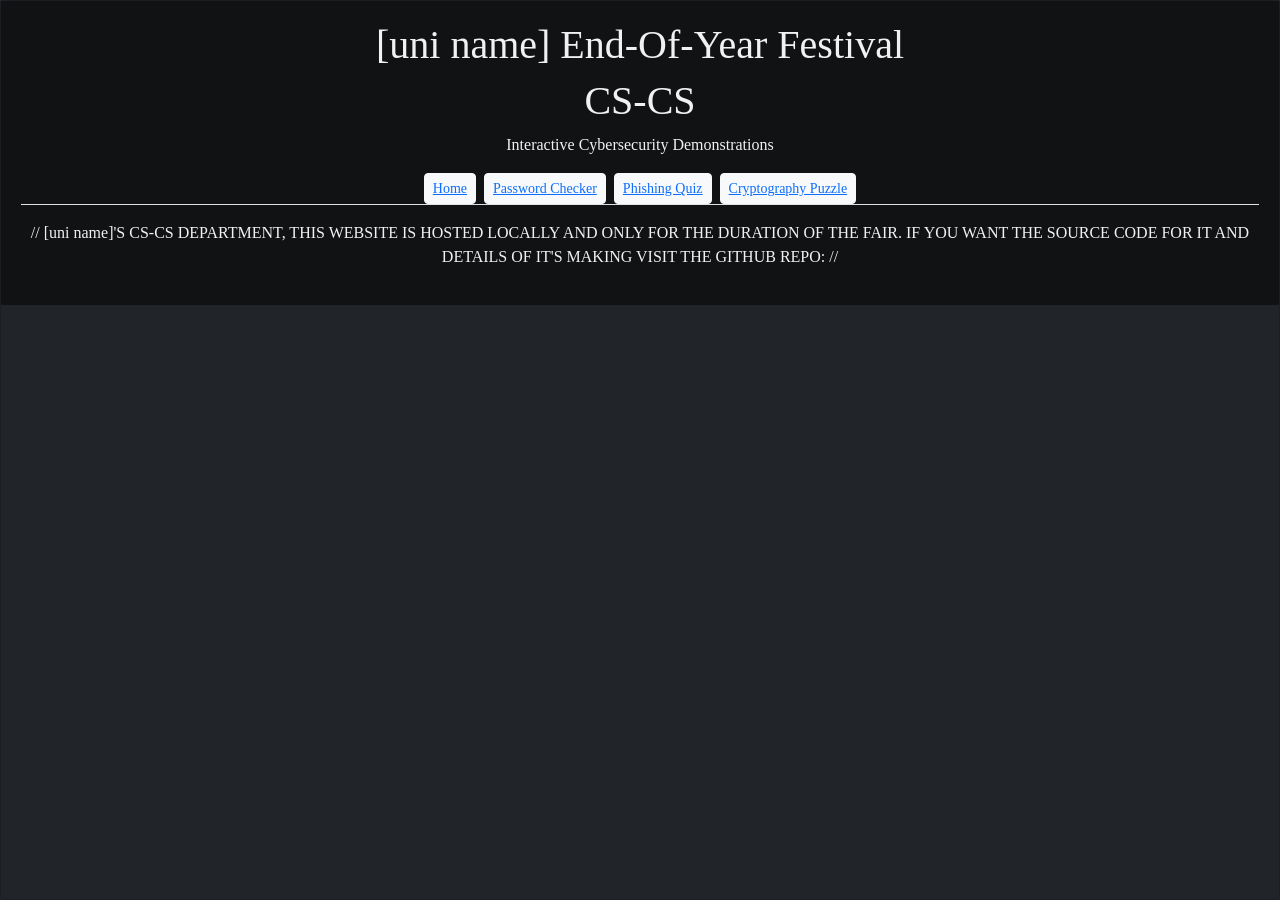
==== cryptoPuzzle.html @ 9e16d623 "Source Code for the webpage" ====
<html lang="en">
<head>
    <meta charset="UTF-8" />
    <meta name="viewport" content="width=device-width, initial-scale=1.0" />
    <title>Cryptography Puzzle</title>
    <link rel="stylesheet" href="style.css">
    <link href="https://cdn.jsdelivr.net/npm/bootstrap@5.3.2/dist/css/bootstrap.min.css" rel="stylesheet" />
<body class="bg-dark" style="font-family: 'Times New Roman', 'sans-serif';">
<div class="card bg-dark text-white" style="min-height: 100vh;">


    <video autoplay muted loop id="myVideo">
        <source src="vid.mp4" type="video/mp4">
    </video>


    <div class="content">

    <header>
        <h1 class="text-center">[uni name] End-Of-Year Festival</h1>
        <h1 class="text-center">CS<span>-CS</span></h1>
        <p class="text-center">Interactive Cybersecurity Demonstrations</p>
    </header>

    <nav class="nav justify-content-center">
        <div class="d-flex gap-2">
            <button class="btn btn-light btn-sm"><a href="index.html">Home</a></button>
            <button class="btn btn-light btn-sm"><a href="passCheck.html">Password Checker</a></button>
            <button class="btn btn-light btn-sm"><a href="phishCheck.html">Phishing Quiz</a></button>
            <button class="btn btn-light btn-sm"><a href="cryptoPuzzle.html">Cryptography Puzzle</a></button>
        </div>
    </nav>

    <footer  class="border-top text-center py-3 fs-6">
        // [uni name]'S CS-CS DEPARTMENT, THIS WEBSITE IS HOSTED LOCALLY AND ONLY FOR THE DURATION OF THE FAIR. IF YOU WANT THE SOURCE CODE FOR IT AND DETAILS OF IT'S MAKING VISIT THE GITHUB REPO: //
    </footer>
</div>
</div>
</body>
</head>
<script>






</script>


</html>
---- style.css ----
#myVideo {
    position: fixed;
    right: 0;
    bottom: 0;
    min-width: 100%;
    min-height: 100%;
    opacity: 0.5;

}

.content {
    position: relative;
    bottom: 0;
    background: rgba(0, 0, 0, 0.5);
    color: #f1f1f1;
    width: 100%;
    padding: 20px;

}
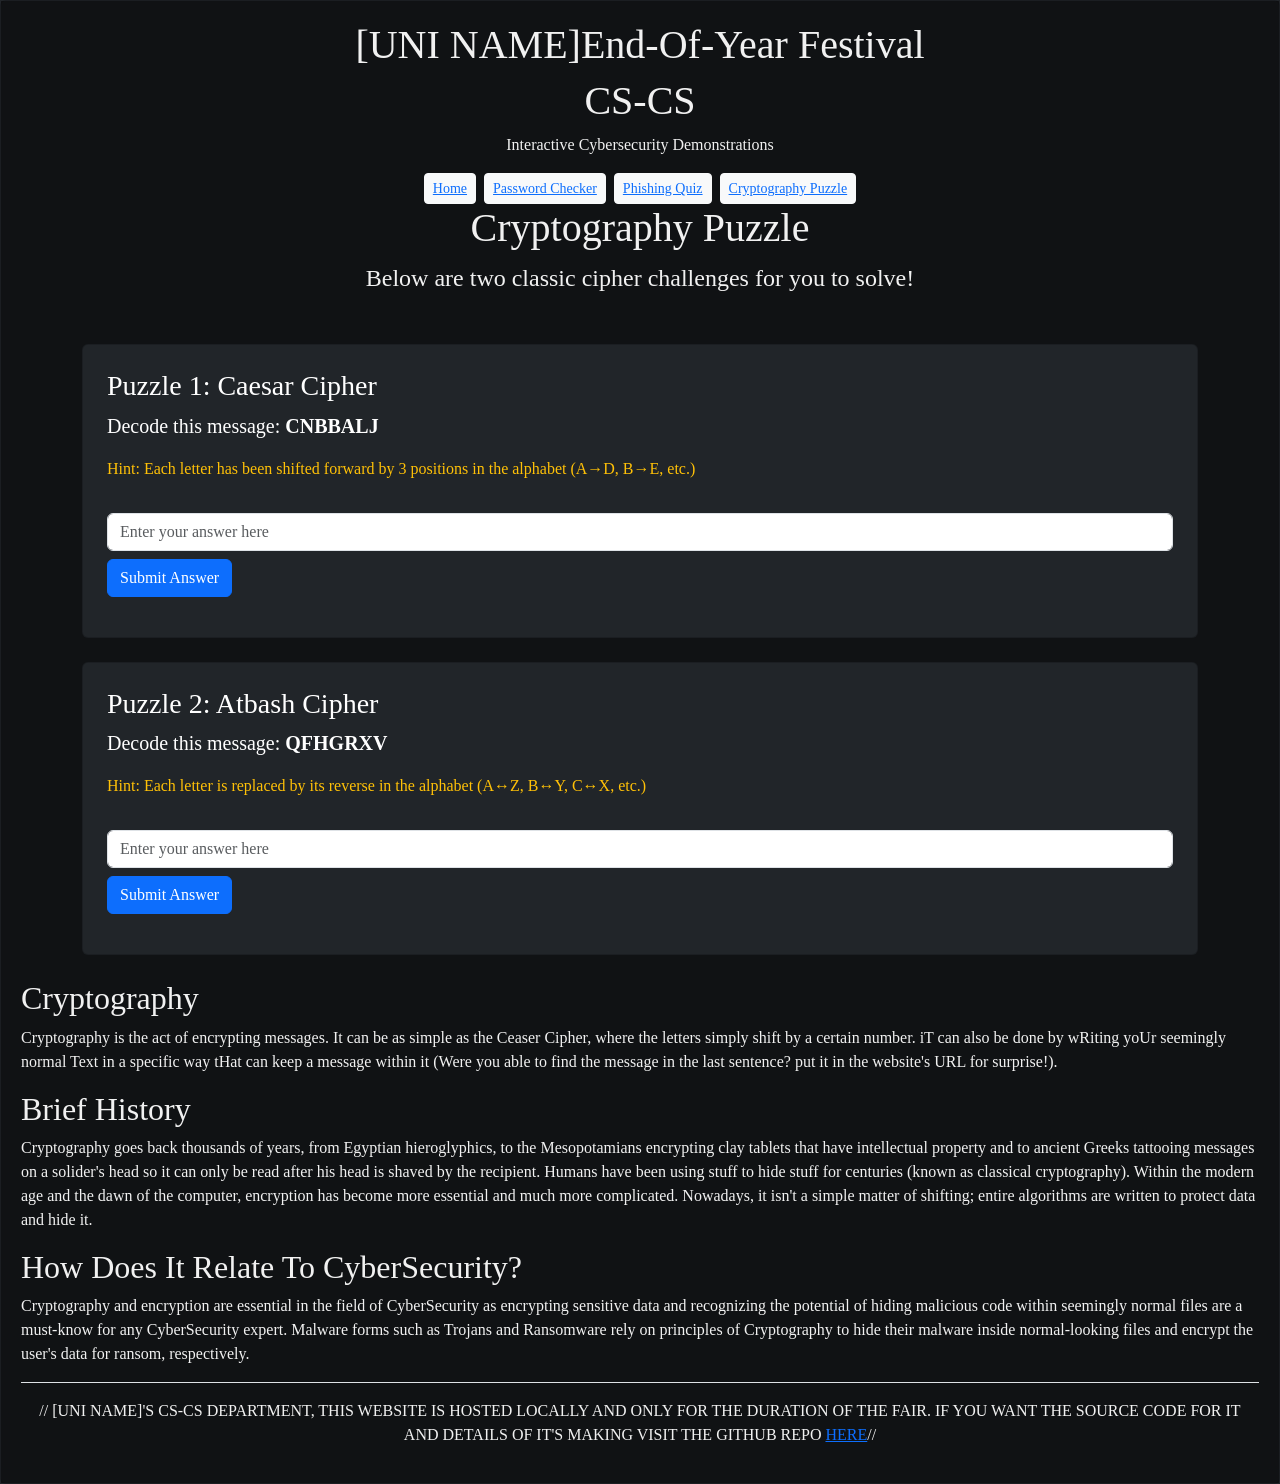
==== commit 151bf089: "Updated the pages. Added short explanatory articles to each of the pages and added a new hidden page" ====
--- a/cryptoPuzzle.html
+++ b/cryptoPuzzle.html
@@ -1,3 +1,4 @@
+<!DOCTYPE html>
 <html lang="en">
 <head>
     <meta charset="UTF-8" />
@@ -17,7 +18,7 @@
     <div class="content">
 
     <header>
-        <h1 class="text-center">[uni name] End-Of-Year Festival</h1>
+        <h1 class="text-center">[UNI NAME]End-Of-Year Festival</h1>
         <h1 class="text-center">CS<span>-CS</span></h1>
         <p class="text-center">Interactive Cybersecurity Demonstrations</p>
     </header>
@@ -31,20 +32,96 @@
         </div>
     </nav>
 
-    <footer  class="border-top text-center py-3 fs-6">
-        // [uni name]'S CS-CS DEPARTMENT, THIS WEBSITE IS HOSTED LOCALLY AND ONLY FOR THE DURATION OF THE FAIR. IF YOU WANT THE SOURCE CODE FOR IT AND DETAILS OF IT'S MAKING VISIT THE GITHUB REPO: //
-    </footer>
-</div>
+        <main>
+            <section>
+                <h2 class="text-center fs-1">Cryptography Puzzle</h2>
+                <p class="text-center fs-4">Below are
+                    two classic cipher challenges for you to solve!</p>
+            </section>
+
+            <section class="container mt-5">
+                <div class="card bg-dark text-white p-4 mb-4">
+                    <h3>Puzzle 1: Caesar Cipher</h3>
+                    <p class="fs-5">Decode this message: <strong>CNBBALJ</strong></p>
+                    <p class="text-warning">Hint: Each letter has been shifted forward by 3 positions in the alphabet
+                        (A→D, B→E, etc.)</p>
+                    <div class="mt-3">
+                        <input type="text" id="answer1" class="form-control mb-2" placeholder="Enter your answer here">
+                        <button class="btn btn-primary" onclick="checkAnswer1()">Submit Answer</button>
+                        <p id="result1" class="mt-2 fs-5"></p>
+                    </div>
+                </div>
+
+                <div class="card bg-dark text-white p-4 mb-4">
+                    <h3>Puzzle 2: Atbash Cipher</h3>
+                    <p class="fs-5">Decode this message: <strong>QFHGRXV</strong></p>
+                    <p class="text-warning">Hint: Each letter is replaced by its reverse in the alphabet (A↔Z, B↔Y, C↔X,
+                        etc.)</p>
+                    <div class="mt-3">
+                        <input type="text" id="answer2" class="form-control mb-2" placeholder="Enter your answer here">
+                        <button class="btn btn-primary" onclick="checkAnswer2()">Submit Answer</button>
+                        <p id="result2" class="mt-2 fs-5"></p>
+                    </div>
+                </div>
+            </section>
+        </main>
+
+        <section>
+            <h2>Cryptography</h2>
+            <p>
+                Cryptography is the act of encrypting messages. It can be as simple as the Ceaser Cipher, where the letters simply shift by a certain number.
+                iT can also be done by wRiting yoUr seemingly normal Text in a specific way tHat can keep a message within it
+                (Were you able to find the message in the last sentence? put it in the website's URL for surprise!). </p>
+            <h2>Brief History</h2>
+            <p>Cryptography goes back thousands of years, from Egyptian hieroglyphics, to the Mesopotamians encrypting clay tablets that have intellectual property and
+                to ancient Greeks tattooing messages on a solider's head so it can only be read after his head is shaved by the recipient.
+                Humans have been using stuff to hide stuff for centuries (known as classical cryptography). Within the modern age and the dawn of the computer, encryption has become more essential and much more complicated.
+                Nowadays, it isn't a simple matter of shifting; entire algorithms are written to protect data and hide it.</p>
+            <h2>How Does It Relate To CyberSecurity?</h2>
+            <p>
+                Cryptography and encryption are essential in the field of CyberSecurity as encrypting sensitive data and recognizing the potential of hiding malicious code within seemingly normal files are a must-know for any CyberSecurity expert.
+                Malware forms such as Trojans and Ransomware rely on principles of Cryptography to hide their malware inside normal-looking files and encrypt the user's data for ransom, respectively.
+            </p>
+
+        </section>
+
+        <footer class="border-top text-center py-3 fs-6">
+            // [UNI NAME]'S CS-CS DEPARTMENT, THIS WEBSITE IS HOSTED LOCALLY AND ONLY FOR THE DURATION OF THE FAIR. IF YOU WANT
+            THE SOURCE CODE FOR IT AND DETAILS OF IT'S MAKING VISIT THE GITHUB REPO <a
+                href="https://github.com/Hamza-The-Brick/UniEventDemoWebPage">HERE</a>//
+        </footer>
+    </div>
 </div>
 </body>
 </head>
 <script>
+    function checkAnswer1() {
+        const userAnswer = document.getElementById('answer1').value.trim().toLowerCase();
+        const correctAnswer = 'freedom';
+        const resultElement = document.getElementById('result1');
 
+        if (userAnswer === correctAnswer) {
+            resultElement.textContent = '✓ Correct! The answer is FREEDOM';
+            resultElement.className = 'mt-2 fs-5 text-success';
+        } else {
+            resultElement.textContent = '✗ Incorrect. Try again! Remember to shift back by 3 positions.';
+            resultElement.className = 'mt-2 fs-5 text-danger';
+        }
+    }
 
+    function checkAnswer2() {
+        const userAnswer = document.getElementById('answer2').value.trim().toLowerCase();
+        const correctAnswer = 'justice';
+        const resultElement = document.getElementById('result2');
 
-
-
-
+        if (userAnswer === correctAnswer) {
+            resultElement.textContent = '✓ Correct! The answer is JUSTICE';
+            resultElement.className = 'mt-2 fs-5 text-success';
+        } else {
+            resultElement.textContent = '✗ Incorrect. Try again! Remember A=Z, B=Y, C=X, and so on.';
+            resultElement.className = 'mt-2 fs-5 text-danger';
+        }
+    }
 </script>
 
 
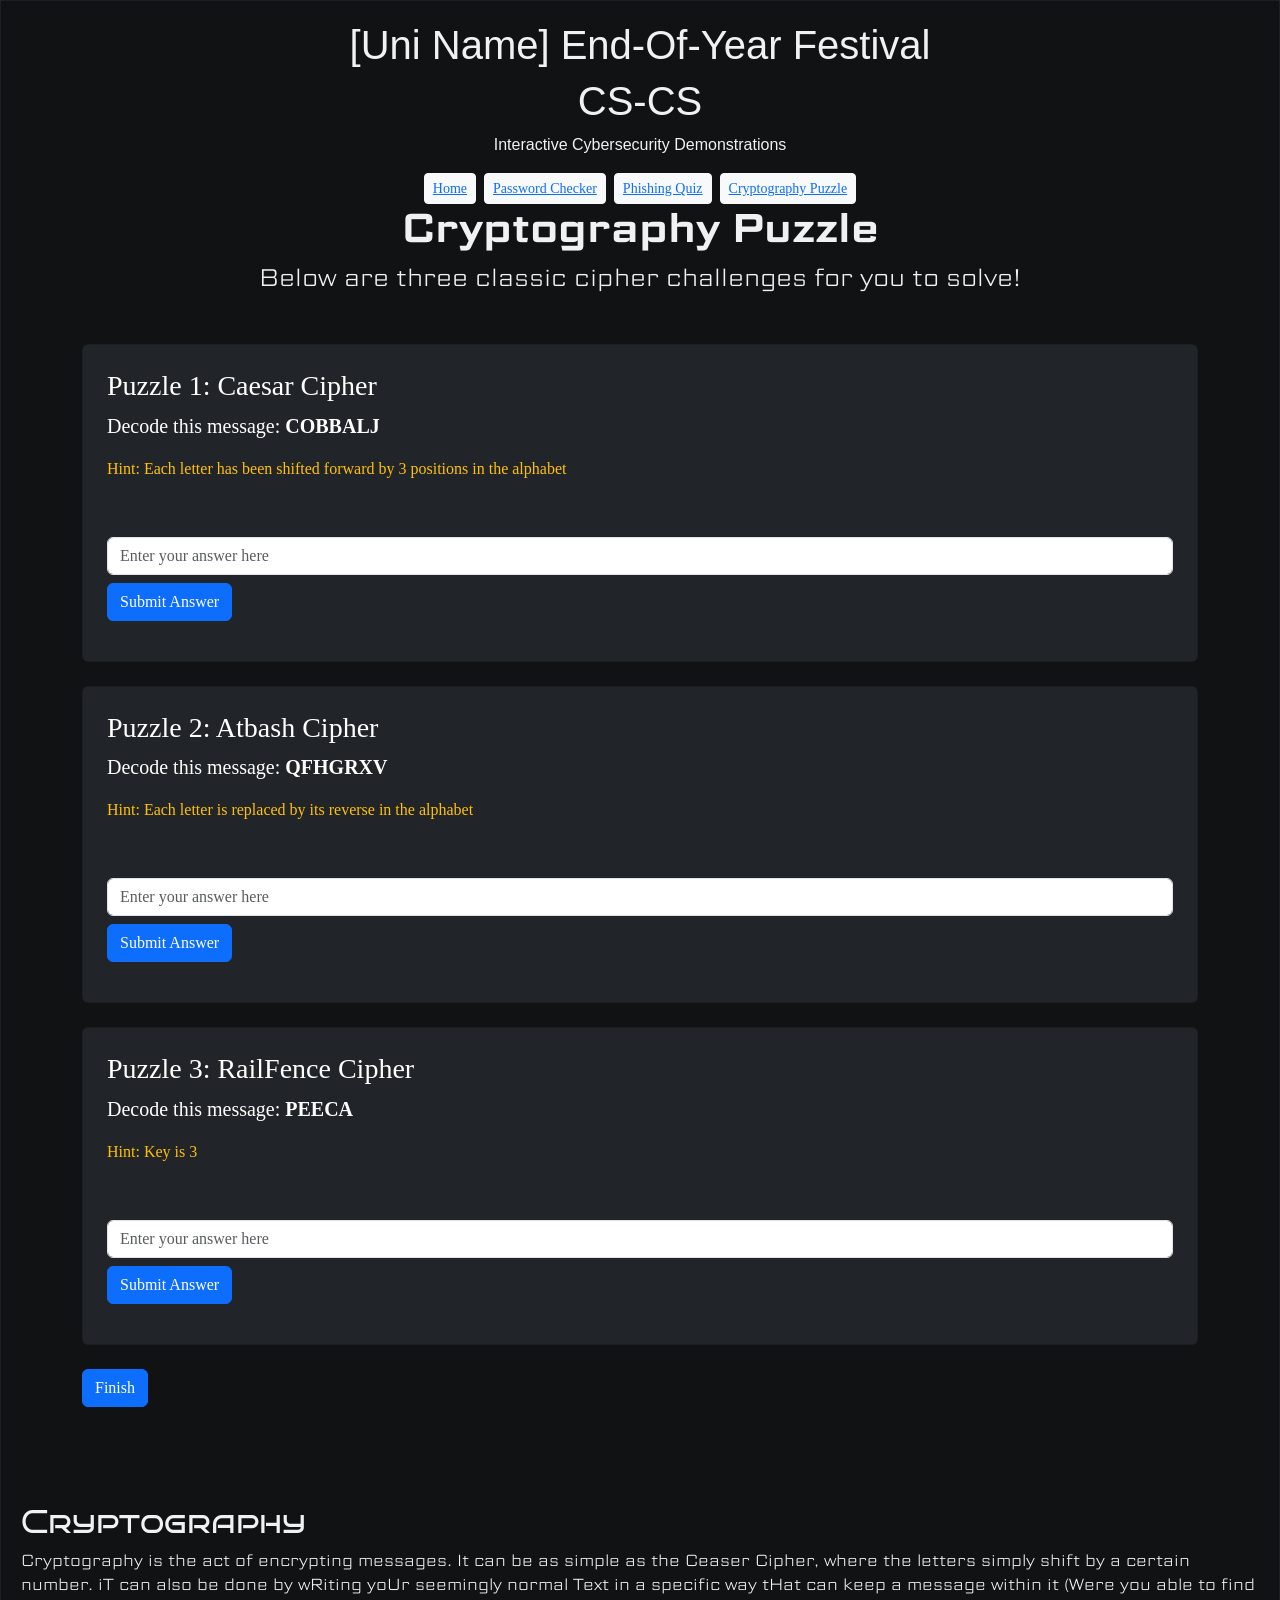
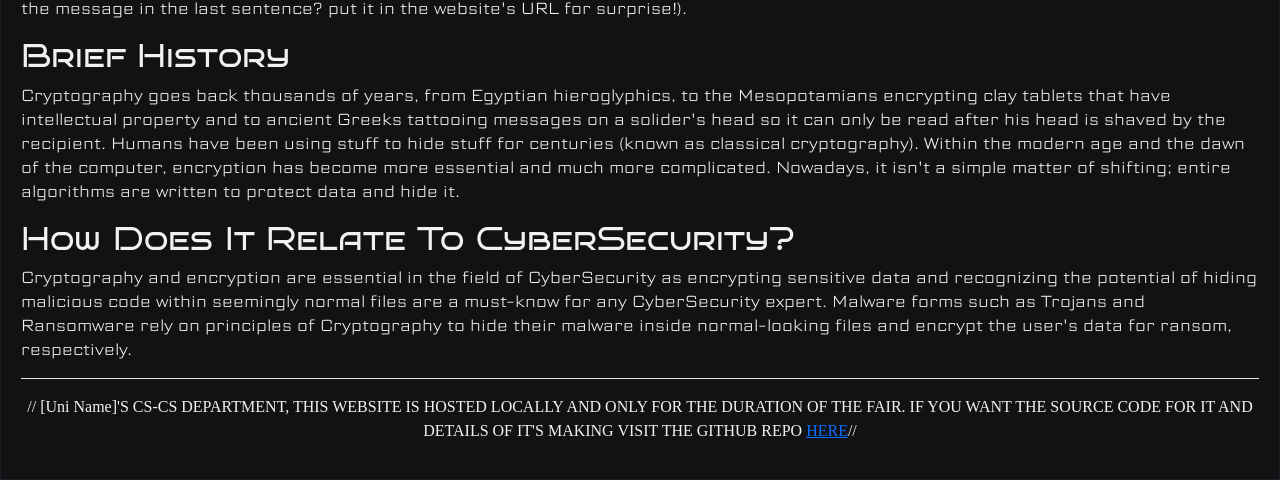
==== commit 6575467c: "Various updates Refinement of the cryptography puzzle font changes throughout the entire page and " ====
--- a/cryptoPuzzle.html
+++ b/cryptoPuzzle.html
@@ -6,6 +6,10 @@
     <title>Cryptography Puzzle</title>
     <link rel="stylesheet" href="style.css">
     <link href="https://cdn.jsdelivr.net/npm/bootstrap@5.3.2/dist/css/bootstrap.min.css" rel="stylesheet" />
+    <link rel="preconnect" href="https://fonts.googleapis.com">
+    <link rel="preconnect" href="https://fonts.gstatic.com" crossorigin>
+    <link href="https://fonts.googleapis.com/css2?family=BBH+Bartle&family=Bruno+Ace+SC&family=Science+Gothic:wght@100..900&display=swap" rel="stylesheet">
+
 <body class="bg-dark" style="font-family: 'Times New Roman', 'sans-serif';">
 <div class="card bg-dark text-white" style="min-height: 100vh;">
 
@@ -17,36 +21,35 @@
 
     <div class="content">
 
-    <header>
-        <h1 class="text-center">[UNI NAME]End-Of-Year Festival</h1>
-        <h1 class="text-center">CS<span>-CS</span></h1>
-        <p class="text-center">Interactive Cybersecurity Demonstrations</p>
-    </header>
+        <header class="bbh-bartle-regular">
+            <h1 class="text-center">[Uni Name] End-Of-Year Festival</h1>
+            <h1 class="text-center">CS<span>-CS</span></h1>
+            <p class="text-center">Interactive Cybersecurity Demonstrations</p>
+        </header>
 
-    <nav class="nav justify-content-center">
-        <div class="d-flex gap-2">
-            <button class="btn btn-light btn-sm"><a href="index.html">Home</a></button>
-            <button class="btn btn-light btn-sm"><a href="passCheck.html">Password Checker</a></button>
-            <button class="btn btn-light btn-sm"><a href="phishCheck.html">Phishing Quiz</a></button>
-            <button class="btn btn-light btn-sm"><a href="cryptoPuzzle.html">Cryptography Puzzle</a></button>
-        </div>
-    </nav>
+        <nav class="nav justify-content-center sans-serif">
+            <div class="d-flex gap-2">
+                <button class="btn btn-light btn-sm"><a href="index.html">Home</a></button>
+                <button class="btn btn-light btn-sm"><a href="passCheck.html">Password Checker</a></button>
+                <button class="btn btn-light btn-sm"><a href="phishCheck.html">Phishing Quiz</a></button>
+                <button class="btn btn-light btn-sm"><a href="cryptoPuzzle.html">Cryptography Puzzle</a></button>
+            </div>
+        </nav>
 
         <main>
-            <section>
-                <h2 class="text-center fs-1">Cryptography Puzzle</h2>
+            <section class="science-gothic">
+                <h2 class="text-center fs-1" >Cryptography Puzzle</h2>
                 <p class="text-center fs-4">Below are
-                    two classic cipher challenges for you to solve!</p>
+                    three classic cipher challenges for you to solve!</p>
             </section>
 
             <section class="container mt-5">
                 <div class="card bg-dark text-white p-4 mb-4">
                     <h3>Puzzle 1: Caesar Cipher</h3>
-                    <p class="fs-5">Decode this message: <strong>CNBBALJ</strong></p>
-                    <p class="text-warning">Hint: Each letter has been shifted forward by 3 positions in the alphabet
-                        (A→D, B→E, etc.)</p>
+                    <p class="fs-5">Decode this message: <strong>COBBALJ</strong></p>
+                    <p class="text-warning">Hint: Each letter has been shifted forward by 3 positions in the alphabet</p>
                     <div class="mt-3">
-                        <input type="text" id="answer1" class="form-control mb-2" placeholder="Enter your answer here">
+                        <label for="answer1"></label><input type="text" id="answer1" class="form-control mb-2" placeholder="Enter your answer here">
                         <button class="btn btn-primary" onclick="checkAnswer1()">Submit Answer</button>
                         <p id="result1" class="mt-2 fs-5"></p>
                     </div>
@@ -55,30 +58,46 @@
                 <div class="card bg-dark text-white p-4 mb-4">
                     <h3>Puzzle 2: Atbash Cipher</h3>
                     <p class="fs-5">Decode this message: <strong>QFHGRXV</strong></p>
-                    <p class="text-warning">Hint: Each letter is replaced by its reverse in the alphabet (A↔Z, B↔Y, C↔X,
-                        etc.)</p>
+                    <p class="text-warning">Hint: Each letter is replaced by its reverse in the alphabet</p>
                     <div class="mt-3">
-                        <input type="text" id="answer2" class="form-control mb-2" placeholder="Enter your answer here">
+                        <label for="answer2"></label><input type="text" id="answer2" class="form-control mb-2" placeholder="Enter your answer here">
                         <button class="btn btn-primary" onclick="checkAnswer2()">Submit Answer</button>
                         <p id="result2" class="mt-2 fs-5"></p>
                     </div>
                 </div>
+
+
+                <div class="card bg-dark text-white p-4 mb-4">
+                    <h3>Puzzle 3: RailFence Cipher</h3>
+                    <p class="fs-5">Decode this message: <strong>PEECA</strong></p>
+                    <p class="text-warning">Hint: Key is 3</p>
+                    <div class="mt-3">
+                        <label for="answer3"></label><input type="text" id="answer3" class="form-control mb-2" placeholder="Enter your answer here">
+                        <button class="btn btn-primary" onclick="checkAnswer3()">Submit Answer</button>
+                        <p id="result3" class="mt-2 fs-5"></p>
+                    </div>
+                </div>
+
+                <button class="btn btn-primary" onclick="checkNumOfSuccess()">Finish</button>
+                <br><br>
+                <div id="endQuizOutput" class="mt-4 fs-4"></div>
             </section>
+            <br><br>
         </main>
 
         <section>
-            <h2>Cryptography</h2>
-            <p>
+            <h2 class="bruno-ace-sc-regular" >Cryptography</h2>
+            <p class="science-gothic">
                 Cryptography is the act of encrypting messages. It can be as simple as the Ceaser Cipher, where the letters simply shift by a certain number.
                 iT can also be done by wRiting yoUr seemingly normal Text in a specific way tHat can keep a message within it
                 (Were you able to find the message in the last sentence? put it in the website's URL for surprise!). </p>
-            <h2>Brief History</h2>
-            <p>Cryptography goes back thousands of years, from Egyptian hieroglyphics, to the Mesopotamians encrypting clay tablets that have intellectual property and
+            <h2 class="bruno-ace-sc-regular" >Brief History</h2>
+            <p class="science-gothic">Cryptography goes back thousands of years, from Egyptian hieroglyphics, to the Mesopotamians encrypting clay tablets that have intellectual property and
                 to ancient Greeks tattooing messages on a solider's head so it can only be read after his head is shaved by the recipient.
                 Humans have been using stuff to hide stuff for centuries (known as classical cryptography). Within the modern age and the dawn of the computer, encryption has become more essential and much more complicated.
                 Nowadays, it isn't a simple matter of shifting; entire algorithms are written to protect data and hide it.</p>
-            <h2>How Does It Relate To CyberSecurity?</h2>
-            <p>
+            <h2 class="bruno-ace-sc-regular" >How Does It Relate To CyberSecurity?</h2>
+            <p class="science-gothic">
                 Cryptography and encryption are essential in the field of CyberSecurity as encrypting sensitive data and recognizing the potential of hiding malicious code within seemingly normal files are a must-know for any CyberSecurity expert.
                 Malware forms such as Trojans and Ransomware rely on principles of Cryptography to hide their malware inside normal-looking files and encrypt the user's data for ransom, respectively.
             </p>
@@ -86,15 +105,15 @@
         </section>
 
         <footer class="border-top text-center py-3 fs-6">
-            // [UNI NAME]'S CS-CS DEPARTMENT, THIS WEBSITE IS HOSTED LOCALLY AND ONLY FOR THE DURATION OF THE FAIR. IF YOU WANT
+            // [Uni Name]'S CS-CS DEPARTMENT, THIS WEBSITE IS HOSTED LOCALLY AND ONLY FOR THE DURATION OF THE FAIR. IF YOU WANT
             THE SOURCE CODE FOR IT AND DETAILS OF IT'S MAKING VISIT THE GITHUB REPO <a
                 href="https://github.com/Hamza-The-Brick/UniEventDemoWebPage">HERE</a>//
         </footer>
     </div>
 </div>
 </body>
-</head>
 <script>
+    let successNum = 0;
     function checkAnswer1() {
         const userAnswer = document.getElementById('answer1').value.trim().toLowerCase();
         const correctAnswer = 'freedom';
@@ -103,8 +122,9 @@
         if (userAnswer === correctAnswer) {
             resultElement.textContent = '✓ Correct! The answer is FREEDOM';
             resultElement.className = 'mt-2 fs-5 text-success';
+            successNum += 1;
         } else {
-            resultElement.textContent = '✗ Incorrect. Try again! Remember to shift back by 3 positions.';
+            resultElement.textContent = '✗ Incorrect. Try again!';
             resultElement.className = 'mt-2 fs-5 text-danger';
         }
     }
@@ -117,12 +137,43 @@
         if (userAnswer === correctAnswer) {
             resultElement.textContent = '✓ Correct! The answer is JUSTICE';
             resultElement.className = 'mt-2 fs-5 text-success';
+            successNum += 1;
         } else {
-            resultElement.textContent = '✗ Incorrect. Try again! Remember A=Z, B=Y, C=X, and so on.';
+            resultElement.textContent = '✗ Incorrect. Try again!';
             resultElement.className = 'mt-2 fs-5 text-danger';
         }
     }
+
+    function checkAnswer3() {
+        const userAnswer = document.getElementById('answer3').value.trim().toLowerCase();
+        const correctAnswer = 'peace';
+        const resultElement = document.getElementById('result3');
+
+        if (userAnswer === correctAnswer) {
+            resultElement.textContent = '✓ Correct! The answer is PEACE';
+            resultElement.className = 'mt-2 fs-5 text-success';
+            successNum += 1;
+        } else {
+            resultElement.textContent = '✗ Incorrect. Try again!';
+            resultElement.className = 'mt-2 fs-5 text-danger';
+        }
+    }
+    function checkNumOfSuccess(){
+let result = document.getElementById('endQuizOutput');
+    if (successNum === 3){
+       result.innerHTML='<h2>Congratulations! You have completed all the questions!</h2>' +
+           '<p>Here is one more puzzle for you to claim a reward! This poem hides a word,' +
+       ' figure it out and place it in the domain to unlock your reward.</p> ' +
+       '<p>To you, my love</p> ' +
+       '<p>Running away was not enough </p>' +
+       '<p>Until when must i keep it concealed </p>' +
+       '<p>This aching emotion i feel </p> ' +
+       '<p>Here lies my heart, missing you lots</p>';
+    }
+    else{
+        result.innerHTML='<h2>You have not completed all the questions!</h2>';
+    }
+    }
+
 </script>
-
-
-</html>+</html>
--- a/style.css
+++ b/style.css
@@ -18,3 +18,26 @@
     padding: 20px;
 
 }
+
+.bbh-bartle-regular {
+    font-family: "BBH Bartle", sans-serif;
+    font-weight: 300;
+    font-style: normal;
+
+}
+.science-gothic {
+    font-family: "Science Gothic", sans-serif;
+    font-optical-sizing: auto;
+    font-weight: 250;
+    font-style: normal;
+    font-variation-settings:
+            "slnt" 0,
+            "wdth" 100,
+            "CTRS" 0;
+                 }
+.bruno-ace-sc-regular {
+    font-family: "Bruno Ace SC", sans-serif;
+    font-weight: 400;
+    font-style: normal;
+}
+
